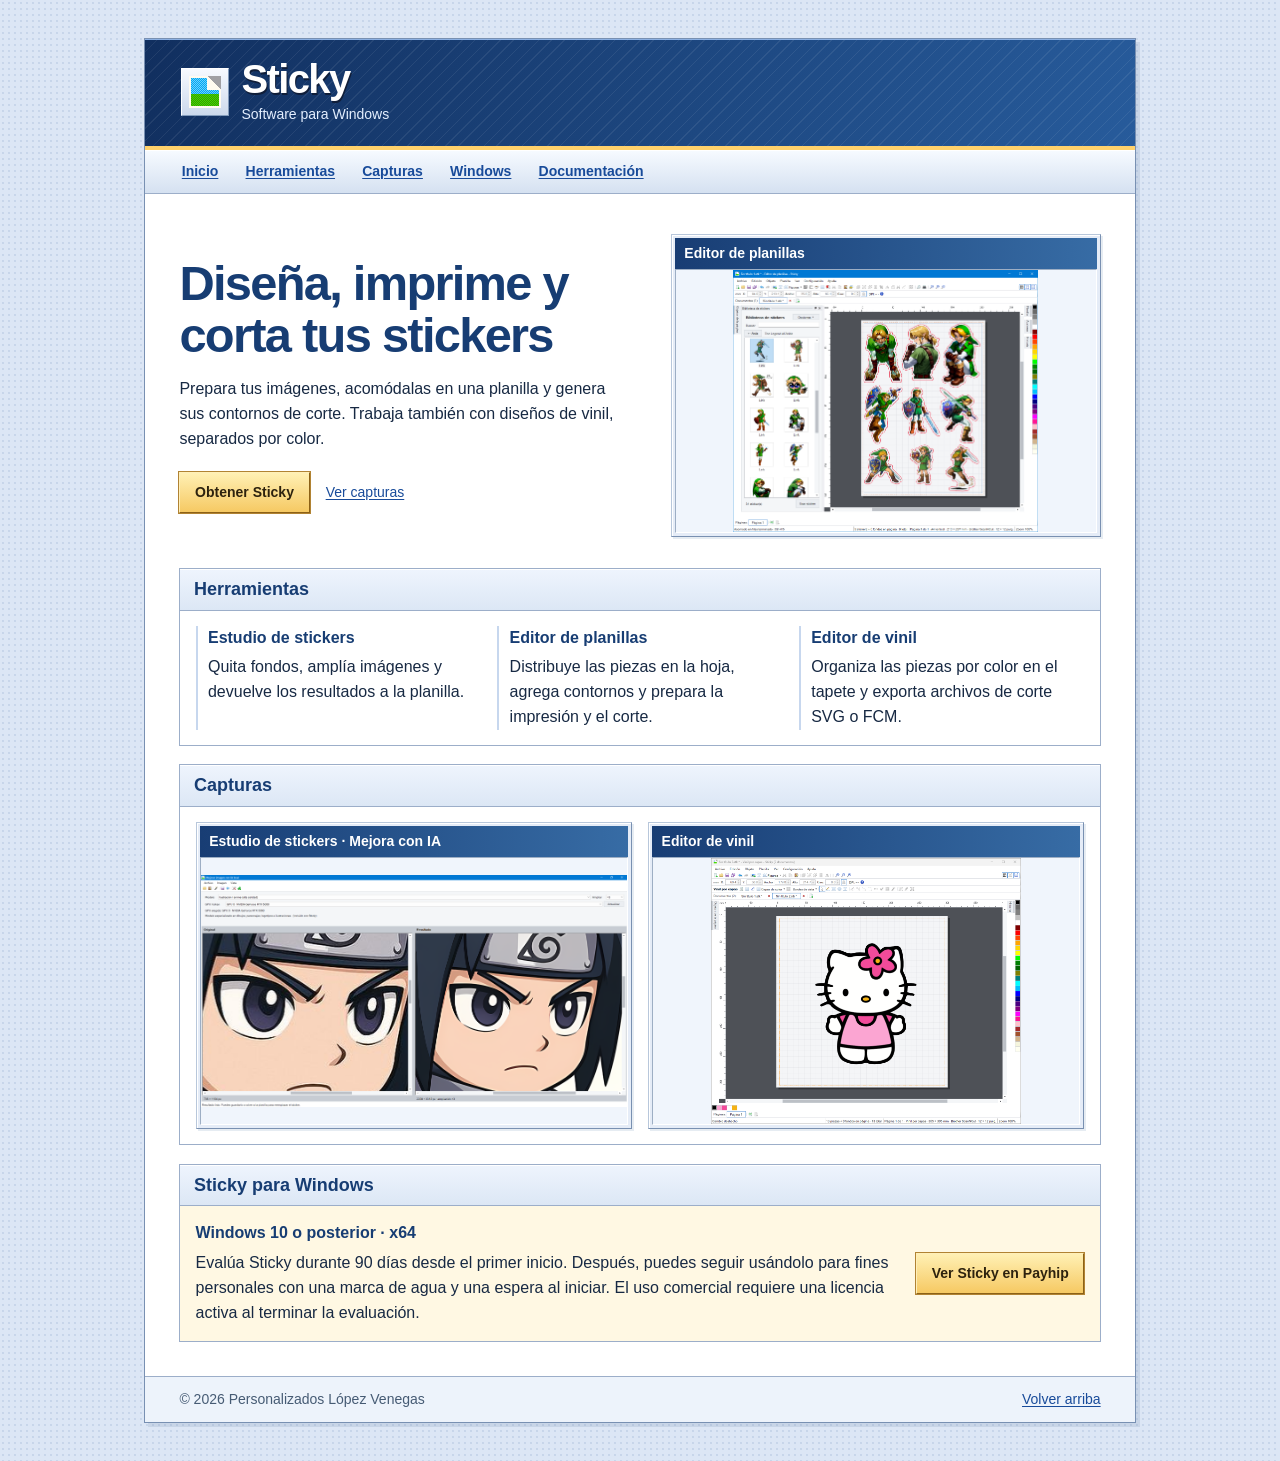
==== index.html @ 8c4518a5 "Publica el sitio y el manual de Sticky" ====
<!doctype html>
<html lang="es">
<head>
  <meta charset="utf-8">
  <meta name="viewport" content="width=device-width, initial-scale=1">
  <meta name="description" content="Sticky es un programa para Windows con herramientas para preparar stickers, planillas de impresión y corte, y diseños de vinil.">
  <title>Sticky · Stickers, planillas y vinil</title>
  <link rel="icon" href="img/sticky.ico" type="image/x-icon">
  <link rel="stylesheet" href="estilos.css">
</head>
<body id="inicio">
  <a class="skip-link" href="#contenido">Saltar al contenido</a>

  <div class="site">
    <header class="masthead">
      <div class="brand">
        <img src="img/sticky.ico" width="32" height="32" alt="">
        <div>
          <p class="wordmark">Sticky</p>
          <p class="platform">Software para Windows</p>
        </div>
      </div>
    </header>

    <nav class="navigation" aria-label="Principal">
      <ul>
        <li><a href="#inicio">Inicio</a></li>
        <li><a href="#herramientas">Herramientas</a></li>
        <li><a href="#capturas">Capturas</a></li>
        <li><a href="#windows">Windows</a></li>
        <li><a href="documentacion.html">Documentación</a></li>
      </ul>
    </nav>

    <main id="contenido" tabindex="-1">
      <section class="intro" aria-labelledby="titulo">
        <div class="intro-copy">
          <h1 id="titulo">Diseña, imprime y corta tus stickers</h1>
          <p>Prepara tus imágenes, acomódalas en una planilla y genera sus contornos de corte. Trabaja también con diseños de vinil, separados por color.</p>
          <div class="actions">
            <a class="button" href="#windows">Obtener Sticky</a>
            <a href="#capturas">Ver capturas</a>
          </div>
        </div>

        <figure class="screenshot">
          <figcaption class="screenshot-title">Editor de planillas</figcaption>
          <a class="screenshot-link" href="img/Sticky%20SC1.png">
            <img class="screenshot-image" src="img/Sticky%20SC1.png" width="1226" height="1050" alt="Editor con nueve stickers y sus contornos de corte en una hoja A4.">
          </a>
        </figure>
      </section>

      <section class="panel" id="herramientas" aria-labelledby="titulo-herramientas">
        <h2 class="panel-title" id="titulo-herramientas">Herramientas</h2>
        <dl class="tool-list">
          <div>
            <dt>Estudio de stickers</dt>
            <dd>Quita fondos, amplía imágenes y devuelve los resultados a la planilla.</dd>
          </div>
          <div>
            <dt>Editor de planillas</dt>
            <dd>Distribuye las piezas en la hoja, agrega contornos y prepara la impresión y el corte.</dd>
          </div>
          <div>
            <dt>Editor de vinil</dt>
            <dd>Organiza las piezas por color en el tapete y exporta archivos de corte SVG o FCM.</dd>
          </div>
        </dl>
      </section>

      <section class="panel" id="capturas" aria-labelledby="titulo-capturas">
        <h2 class="panel-title" id="titulo-capturas">Capturas</h2>
        <div class="gallery">
          <figure class="screenshot">
            <figcaption class="screenshot-title">Estudio de stickers · Mejora con IA</figcaption>
            <a class="screenshot-link" href="img/Sticky%20SC6.png">
              <img class="screenshot-image" src="img/Sticky%20SC6.png" width="1919" height="1048" alt="Comparación de una ilustración original y el resultado de ampliarla al triple con IA local." loading="lazy">
            </a>
          </figure>
          <figure class="screenshot">
            <figcaption class="screenshot-title">Editor de vinil</figcaption>
            <a class="screenshot-link" href="img/Sticky%20SC2.png">
              <img class="screenshot-image" src="img/Sticky%20SC2.png" width="1226" height="1050" alt="Diseño de vinil de varios colores sobre el tapete de corte." loading="lazy">
            </a>
          </figure>
        </div>
      </section>

      <section class="panel" id="windows" aria-labelledby="titulo-windows">
        <h2 class="panel-title" id="titulo-windows">Sticky para Windows</h2>
        <div class="download">
          <div>
            <p class="requirement">Windows 10 o posterior · x64</p>
            <p>Evalúa Sticky durante 90 días desde el primer inicio. Después, puedes seguir usándolo para fines personales con una marca de agua y una espera al iniciar. El uso comercial requiere una licencia activa al terminar la evaluación.</p>
          </div>
          <a class="button" href="https://payhip.com/b/eCXML">Ver Sticky en Payhip</a>
        </div>
      </section>
    </main>

    <footer class="footer">
      <p>© 2026 Personalizados López Venegas</p>
      <a href="#inicio">Volver arriba</a>
    </footer>
  </div>
</body>
</html>
---- estilos.css ----
:root {
  color-scheme: light;
  --ink: #172943;
  --navy: #173d73;
  --muted: #465b74;
  --line: #9caec9;
  --link: #184b9a;
}

*, *::before, *::after {
  box-sizing: border-box;
}

body {
  margin: 0;
  padding: clamp(0.75rem, 3vw, 2.5rem);
  background: #dce6f5 radial-gradient(#acbfdc 0.65px, transparent 0.75px) 0 0 / 6px 6px;
  color: var(--ink);
  font: 1rem/1.55 Verdana, Geneva, sans-serif;
}

a {
  color: var(--link);
  text-underline-offset: 0.16em;
}

a:visited {
  color: #57377c;
}

a:hover {
  color: #0f305f;
}

:focus-visible {
  outline: 2px solid #2257ac;
  outline-offset: 3px;
}

.skip-link {
  position: absolute;
  top: 0.5rem;
  left: 0.5rem;
  z-index: 1;
  padding: 0.5rem 0.75rem;
  background: #fff;
}

.skip-link:not(:focus) {
  clip-path: inset(50%);
}

.site {
  max-inline-size: 62rem;
  margin-inline: auto;
  border: 1px solid #7890b2;
  background: #fff;
  box-shadow: 4px 4px #8197b738;
}

.masthead {
  padding: 1.15rem clamp(1rem, 4vw, 2.25rem) 1.25rem;
  border-top: 1px solid #8bb0e4;
  border-bottom: 4px solid #ffd16b;
  background:
    repeating-linear-gradient(135deg, transparent 0 8px, #ffffff12 8px 9px),
    linear-gradient(105deg, #112f5f, #275b9b);
  color: #fff;
}

.brand {
  display: flex;
  align-items: center;
  gap: 0.75rem;
}

.brand img {
  flex: none;
  box-sizing: content-box;
  padding: 0.45rem;
  border: 1px solid;
  border-color: #fff #829bbb #829bbb #fff;
  background: linear-gradient(#f7faff, #ccd9ec);
}

.wordmark,
.platform {
  margin: 0;
}

.wordmark {
  font: bold 2.5rem/1 Tahoma, Verdana, sans-serif;
  letter-spacing: -0.04em;
  text-shadow: 1px 2px #101e39;
}

.platform {
  margin-top: 0.32rem;
  color: #e4efff;
  font-size: 0.875rem;
}

.navigation {
  padding-inline: clamp(0.25rem, 3vw, 1.45rem);
  border-top: 1px solid #fff;
  border-bottom: 1px solid var(--line);
  background: linear-gradient(#f6faff, #d5e1f1);
}

.navigation ul {
  display: flex;
  flex-wrap: wrap;
  margin: 0;
  padding: 0;
  list-style: none;
}

.navigation a {
  display: block;
  padding: 0.65rem clamp(0.4rem, 2vw, 0.85rem);
  font-size: 0.875rem;
  font-weight: bold;
}

.navigation a:hover,
.navigation a[aria-current="page"] {
  background: #fff8dd;
}

main {
  padding: clamp(0.85rem, 3.4vw, 2.15rem);
}

.intro {
  display: grid;
  grid-template-columns: 1.05fr 1fr;
  align-items: center;
  gap: clamp(1rem, 4vw, 2.5rem);
  padding-block: 0.35rem 0.8rem;
}

h1 {
  max-inline-size: 16ch;
  margin: 0;
  color: var(--navy);
  font: bold clamp(2rem, 4.1vw, 3.05rem)/1.06 Tahoma, Verdana, sans-serif;
  letter-spacing: -0.035em;
  text-wrap: balance;
}

.intro-copy p {
  margin: 1rem 0 1.25rem;
}

.actions {
  display: flex;
  flex-wrap: wrap;
  align-items: center;
  gap: 0.65rem 1rem;
  font-size: 0.875rem;
}

.button {
  display: inline-block;
  max-inline-size: 100%;
  padding: 0.56rem 0.92rem;
  border: 1px solid;
  border-color: #ffefb8 #8c6116 #8c6116 #ffefb8;
  background: linear-gradient(#fff0b4, #f6c963);
  box-shadow: 0 0 0 1px #b18333;
  color: #2d220e;
  font-size: 0.875rem;
  font-weight: bold;
  text-align: center;
  text-decoration: none;
}

.button:visited {
  color: #2d220e;
}

.button:hover {
  background: #ffeca5;
  text-decoration: underline;
}

.button:active {
  border-color: #8c6116 #ffefb8 #ffefb8 #8c6116;
}

.screenshot {
  min-inline-size: 0;
  margin: 0;
  padding: 3px;
  border: 1px solid;
  border-color: #b8c7db #7990b1 #7990b1 #b8c7db;
  background: #e5ecf7;
  box-shadow: inset 1px 1px #fff, 2px 2px #b7c6da57;
}

.screenshot-title {
  padding: 0.3rem 0.6rem;
  background: linear-gradient(90deg, #183d74, #376ca5);
  color: #fff;
  font-size: 0.875rem;
  font-weight: bold;
}

.screenshot-placeholder,
.screenshot-image {
  inline-size: 100%;
  aspect-ratio: 16 / 10;
  border: 1px solid;
  border-color: #9daec4 #fff #fff #9daec4;
}

.screenshot-placeholder {
  display: grid;
  place-content: center;
  justify-items: center;
  gap: 0.65rem;
  padding: 0.75rem;
  background:
    linear-gradient(#c5d3e659 1px, transparent 1px) center / 16px 16px,
    linear-gradient(90deg, #c5d3e659 1px, transparent 1px) center / 16px 16px,
    #f0f5fc;
  color: var(--muted);
  font-size: 0.875rem;
  text-align: center;
}

.picture-icon {
  position: relative;
  display: block;
  inline-size: 2.5rem;
  block-size: 1.9rem;
  overflow: hidden;
  border: 2px solid #587297;
  background: #fff;
}

.picture-icon::before {
  position: absolute;
  inset: 0.2rem 0.35rem auto auto;
  inline-size: 0.4rem;
  block-size: 0.4rem;
  border: 1px solid #a9771e;
  background: #ffd16b;
  content: "";
}

.picture-icon::after {
  position: absolute;
  inset: 0.5rem 0.12rem 0.12rem;
  background: #839fbc;
  clip-path: polygon(0 100%, 36% 19%, 58% 70%, 76% 43%, 100% 100%);
  content: "";
}

.screenshot-link,
.screenshot-image {
  display: block;
}

.screenshot-image {
  block-size: auto;
  background: #f0f5fc;
  object-fit: contain;
}

.panel {
  margin-top: 1.15rem;
  border: 1px solid var(--line);
  scroll-margin-top: 0.75rem;
}

.panel-title {
  margin: 0;
  padding: 0.5rem 0.85rem;
  border-top: 1px solid #fff;
  border-bottom: 1px solid var(--line);
  background: linear-gradient(#eef4fd, #dce7f5);
  color: var(--navy);
  font: bold 1.125rem/1.3 Tahoma, Verdana, sans-serif;
}

.tool-list,
.gallery,
.download {
  display: grid;
  gap: 1rem;
  margin: 0;
  padding: 0.95rem;
}

.tool-list {
  grid-template-columns: repeat(3, minmax(0, 1fr));
}

.tool-list > div {
  padding-inline-start: 0.65rem;
  border-inline-start: 2px solid #c7d7ee;
}

.tool-list dt,
.requirement {
  color: var(--navy);
  font-weight: bold;
}

.tool-list dd {
  margin: 0.3rem 0 0;
}

.gallery {
  grid-template-columns: repeat(2, minmax(0, 1fr));
}

.download {
  grid-template-columns: minmax(0, 1fr) auto;
  align-items: center;
  background: #fff8e3;
}

.download p {
  margin: 0;
}

.download p + p {
  margin-top: 0.35rem;
}

.footer {
  display: flex;
  flex-wrap: wrap;
  justify-content: space-between;
  gap: 0.5rem 1.25rem;
  padding: 0.7rem clamp(0.85rem, 3.4vw, 2.15rem);
  border-top: 1px solid var(--line);
  background: #edf3fb;
  color: var(--muted);
  font-size: 0.875rem;
}

.footer p {
  margin: 0;
}

.manual h1 {
  max-inline-size: none;
}

.manual-intro {
  max-inline-size: 68ch;
  margin: 0.75rem 0 1.5rem;
}

.manual-index ul {
  display: grid;
  grid-template-columns: repeat(2, minmax(0, 1fr));
  gap: 0.35rem 1.75rem;
  margin: 0;
  padding: 0.8rem 1rem 0.8rem 2rem;
  list-style-type: square;
}

.manual-section {
  display: grid;
  grid-template-columns: minmax(0, 1.5fr) minmax(0, 1fr);
  align-items: start;
  gap: clamp(1rem, 3vw, 1.75rem);
  padding: clamp(0.85rem, 2vw, 1.2rem);
}

.manual-copy {
  max-inline-size: 68ch;
}

.manual-figures {
  display: grid;
  gap: 0.85rem;
}

.manual-copy > :first-child {
  margin-top: 0;
}

.manual-copy > :last-child {
  margin-bottom: 0;
}

.manual-copy ul,
.manual-copy ol {
  padding-inline-start: 1.5rem;
}

.manual-copy li + li {
  margin-top: 0.45rem;
}

.manual-copy h3 {
  margin: 1.2rem 0 0.45rem;
  color: var(--navy);
  font-size: 1rem;
}

.manual-copy h3 + p {
  margin-top: 0;
}

.manual-caption {
  padding: 0.55rem 0.65rem;
  color: var(--muted);
  font-size: 0.875rem;
}

.manual kbd {
  font: inherit;
  white-space: nowrap;
}

@media (max-width: 44rem) {
  .intro,
  .tool-list,
  .download,
  .manual-section {
    grid-template-columns: minmax(0, 1fr);
  }

  .intro {
    gap: 1.25rem;
  }

  .download .button {
    justify-self: start;
  }
}

@media (max-width: 32rem) {
  .gallery {
    grid-template-columns: minmax(0, 1fr);
  }
}

@media (max-width: 26rem) {
  .navigation ul {
    display: grid;
    grid-template-columns: repeat(2, minmax(0, 1fr));
  }
}
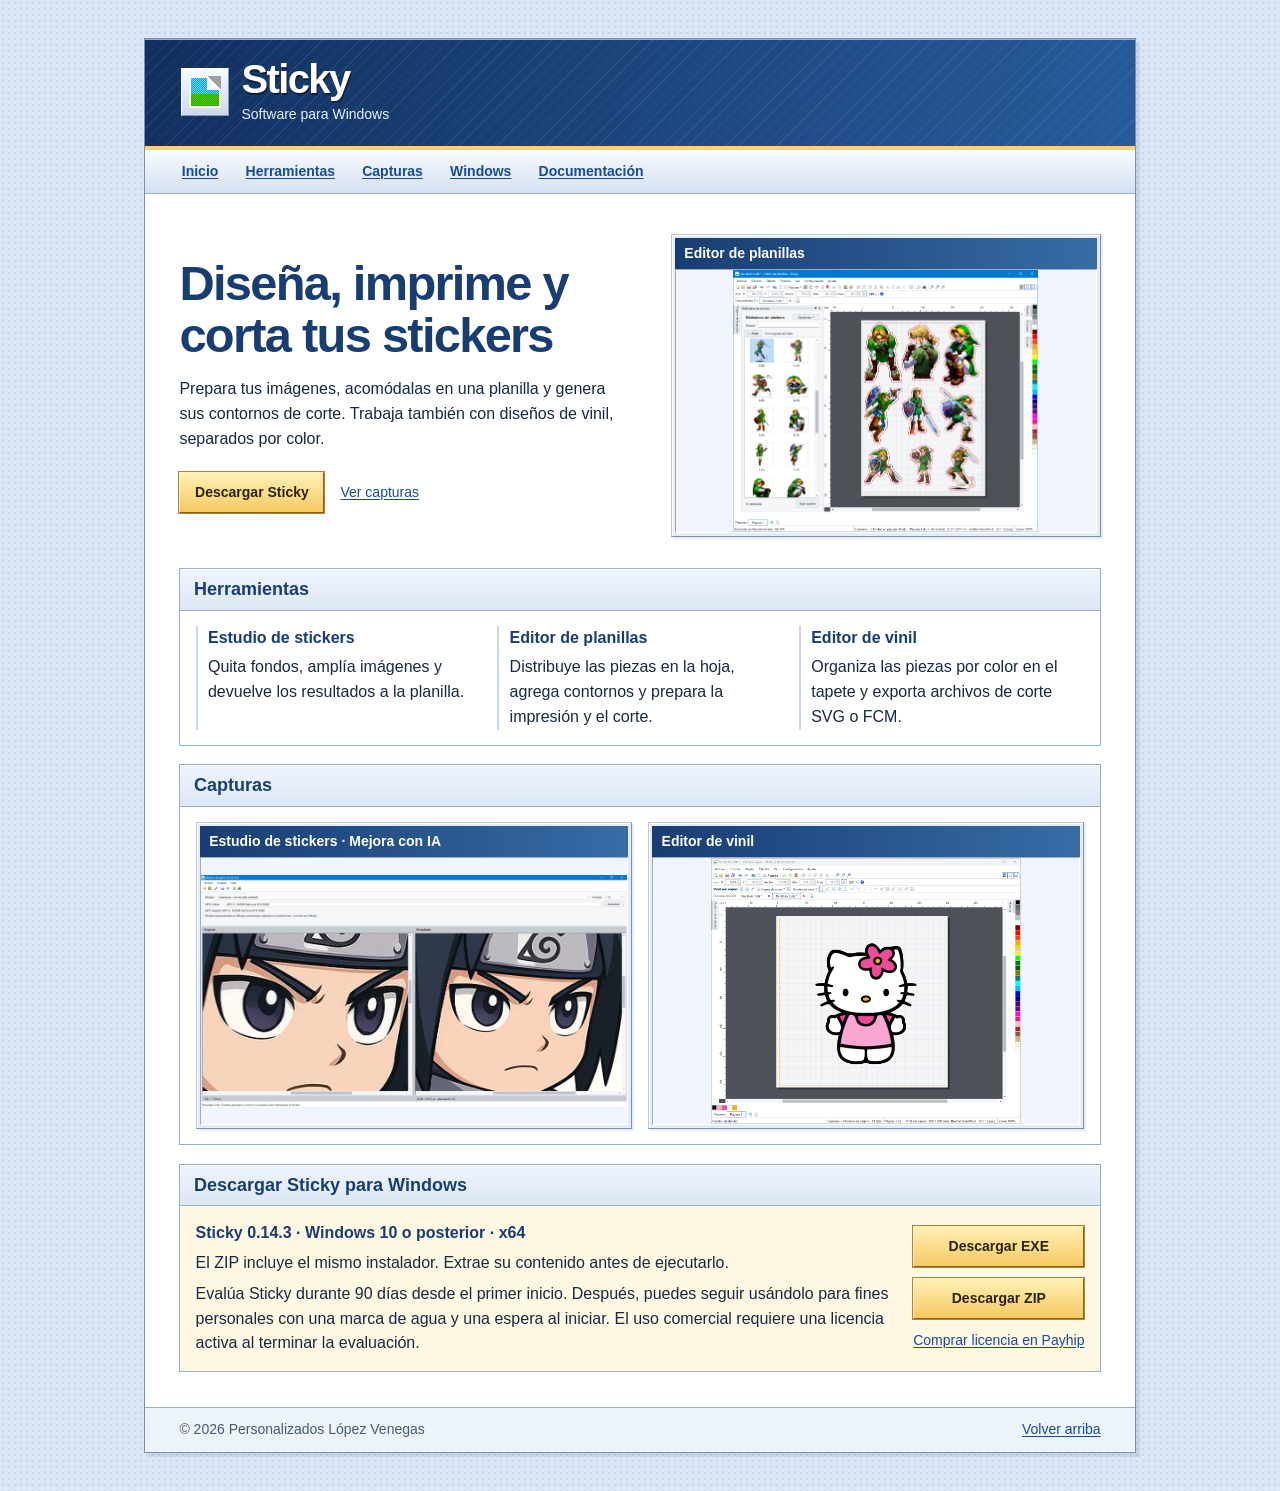
==== commit 6288e32e: "Agrega descargas de Sticky 0.14.3 para Windows" ====
--- a/index.html
+++ b/index.html
@@ -38,7 +38,7 @@
           <h1 id="titulo">Diseña, imprime y corta tus stickers</h1>
           <p>Prepara tus imágenes, acomódalas en una planilla y genera sus contornos de corte. Trabaja también con diseños de vinil, separados por color.</p>
           <div class="actions">
-            <a class="button" href="#windows">Obtener Sticky</a>
+            <a class="button" href="#windows">Descargar Sticky</a>
             <a href="#capturas">Ver capturas</a>
           </div>
         </div>
@@ -88,13 +88,18 @@
       </section>
 
       <section class="panel" id="windows" aria-labelledby="titulo-windows">
-        <h2 class="panel-title" id="titulo-windows">Sticky para Windows</h2>
+        <h2 class="panel-title" id="titulo-windows">Descargar Sticky para Windows</h2>
         <div class="download">
           <div>
-            <p class="requirement">Windows 10 o posterior · x64</p>
+            <p class="requirement">Sticky 0.14.3 · Windows 10 o posterior · x64</p>
+            <p>El ZIP incluye el mismo instalador. Extrae su contenido antes de ejecutarlo.</p>
             <p>Evalúa Sticky durante 90 días desde el primer inicio. Después, puedes seguir usándolo para fines personales con una marca de agua y una espera al iniciar. El uso comercial requiere una licencia activa al terminar la evaluación.</p>
           </div>
-          <a class="button" href="https://payhip.com/b/eCXML">Ver Sticky en Payhip</a>
+          <div class="download-links">
+            <a class="button" href="https://github.com/pers-lopez-venegas/sticky-web/releases/download/v0.14.3/Sticky-Setup-0.14.3-x64.exe">Descargar EXE</a>
+            <a class="button" href="https://github.com/pers-lopez-venegas/sticky-web/releases/download/v0.14.3/Sticky-0.14.3-Windows-x64.zip">Descargar ZIP</a>
+            <a href="https://payhip.com/b/eCXML">Comprar licencia en Payhip</a>
+          </div>
         </div>
       </section>
     </main>
--- a/estilos.css
+++ b/estilos.css
@@ -330,6 +330,13 @@
   margin-top: 0.35rem;
 }
 
+.download-links {
+  display: grid;
+  gap: 0.65rem;
+  font-size: 0.875rem;
+  text-align: center;
+}
+
 .footer {
   display: flex;
   flex-wrap: wrap;
@@ -431,7 +438,7 @@
     gap: 1.25rem;
   }
 
-  .download .button {
+  .download-links {
     justify-self: start;
   }
 }
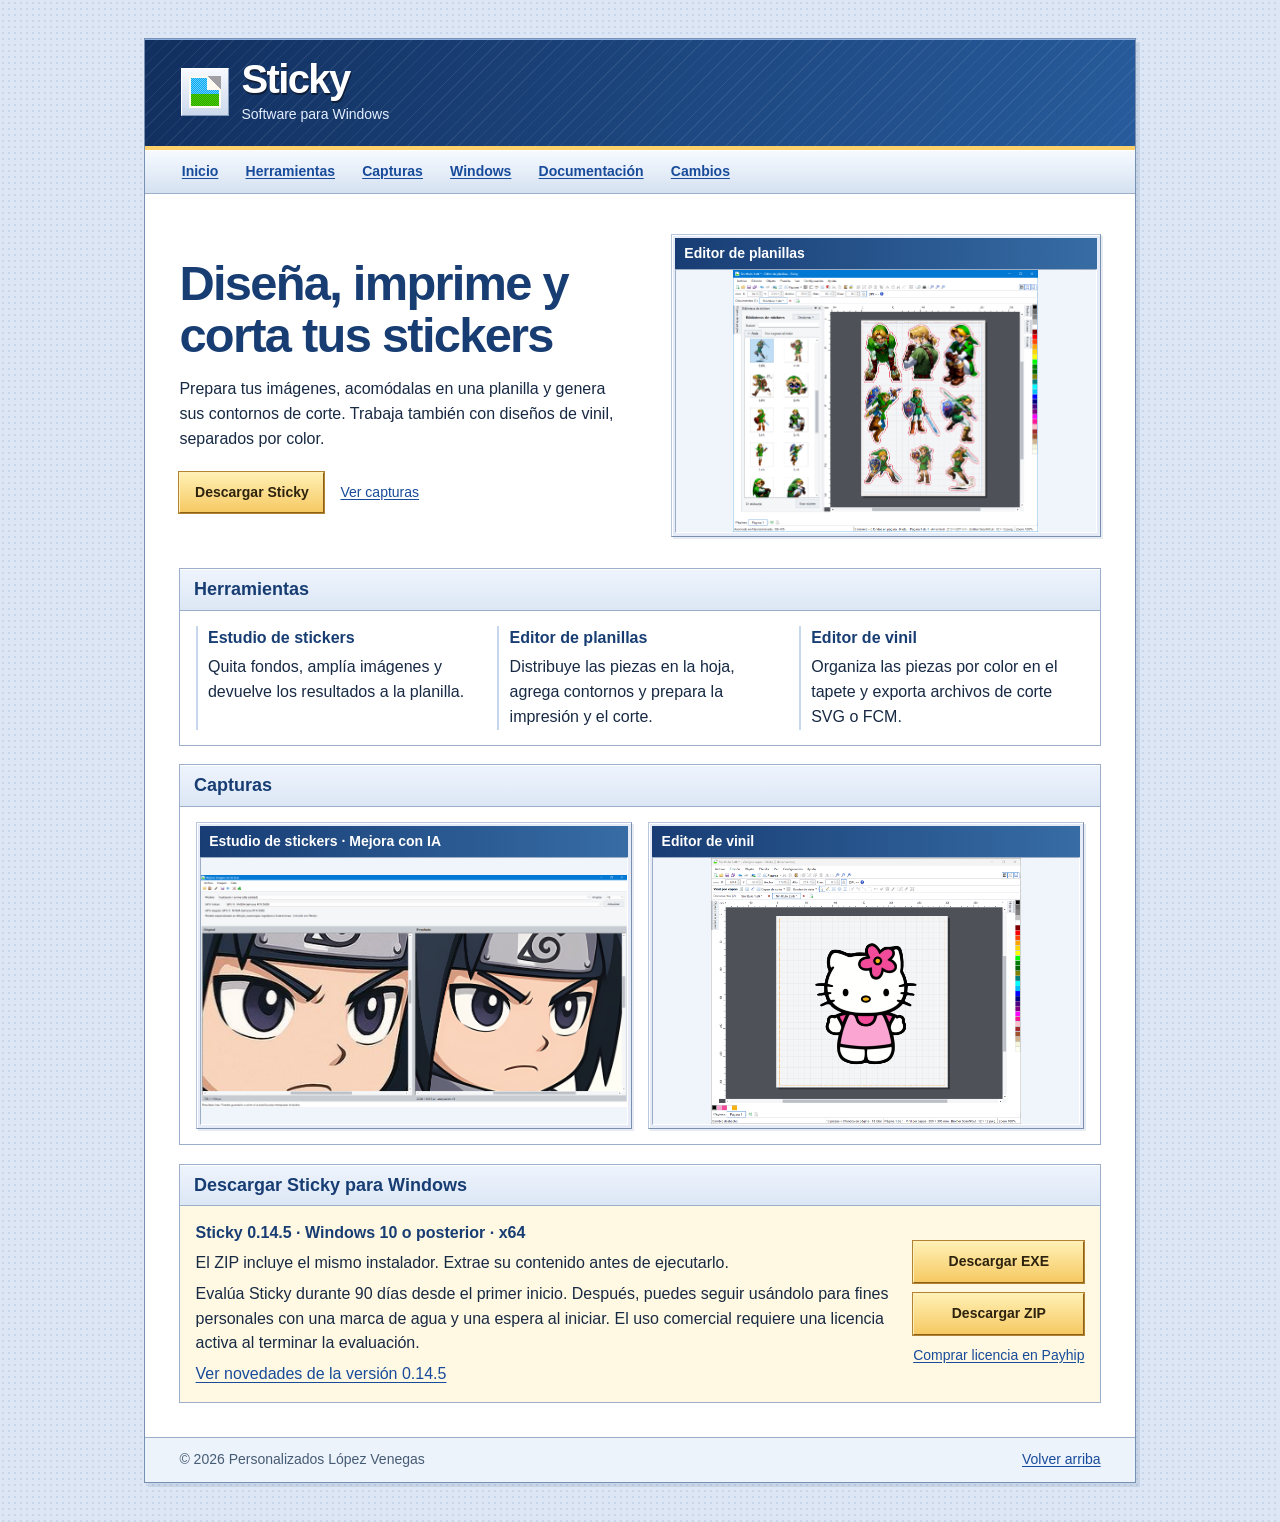
==== commit 6d6a7eb9: "Publica Sticky 0.14.5 y el historial de cambios" ====
--- a/index.html
+++ b/index.html
@@ -29,6 +29,7 @@
         <li><a href="#capturas">Capturas</a></li>
         <li><a href="#windows">Windows</a></li>
         <li><a href="documentacion.html">Documentación</a></li>
+        <li><a href="changelog.html">Cambios</a></li>
       </ul>
     </nav>
 
@@ -91,13 +92,14 @@
         <h2 class="panel-title" id="titulo-windows">Descargar Sticky para Windows</h2>
         <div class="download">
           <div>
-            <p class="requirement">Sticky 0.14.3 · Windows 10 o posterior · x64</p>
+            <p class="requirement">Sticky 0.14.5 · Windows 10 o posterior · x64</p>
             <p>El ZIP incluye el mismo instalador. Extrae su contenido antes de ejecutarlo.</p>
             <p>Evalúa Sticky durante 90 días desde el primer inicio. Después, puedes seguir usándolo para fines personales con una marca de agua y una espera al iniciar. El uso comercial requiere una licencia activa al terminar la evaluación.</p>
+            <p><a href="changelog.html#v0-14-5">Ver novedades de la versión 0.14.5</a></p>
           </div>
           <div class="download-links">
-            <a class="button" href="https://github.com/pers-lopez-venegas/sticky-web/releases/download/v0.14.3/Sticky-Setup-0.14.3-x64.exe">Descargar EXE</a>
-            <a class="button" href="https://github.com/pers-lopez-venegas/sticky-web/releases/download/v0.14.3/Sticky-0.14.3-Windows-x64.zip">Descargar ZIP</a>
+            <a class="button" href="https://github.com/pers-lopez-venegas/sticky-web/releases/download/v0.14.5/Sticky-Setup-0.14.5-x64.exe">Descargar EXE</a>
+            <a class="button" href="https://github.com/pers-lopez-venegas/sticky-web/releases/download/v0.14.5/Sticky-0.14.5-Windows-x64.zip">Descargar ZIP</a>
             <a href="https://payhip.com/b/eCXML">Comprar licencia en Payhip</a>
           </div>
         </div>
--- a/estilos.css
+++ b/estilos.css
@@ -396,6 +396,15 @@
   margin-bottom: 0;
 }
 
+.release-notes {
+  padding: clamp(0.85rem, 2vw, 1.2rem);
+}
+
+.release-date {
+  color: var(--muted);
+  font-size: 0.875rem;
+}
+
 .manual-copy ul,
 .manual-copy ol {
   padding-inline-start: 1.5rem;
